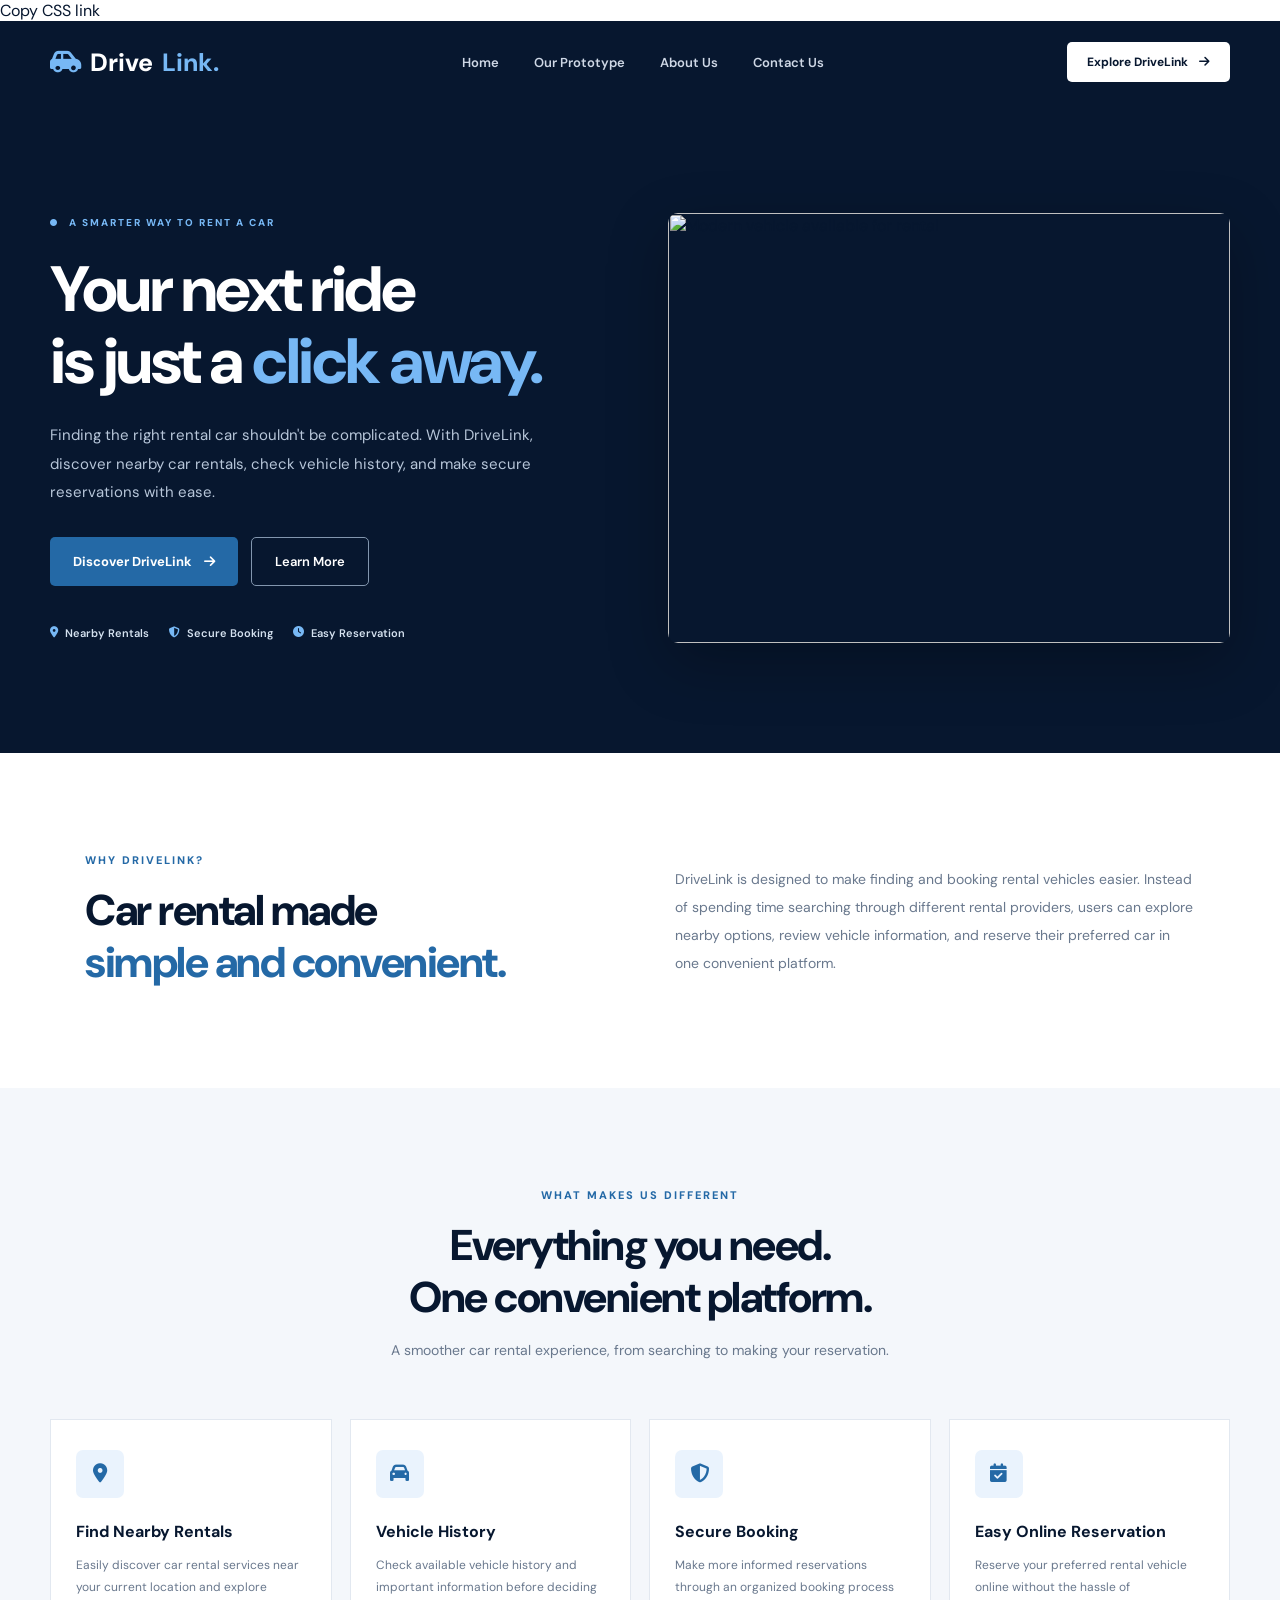
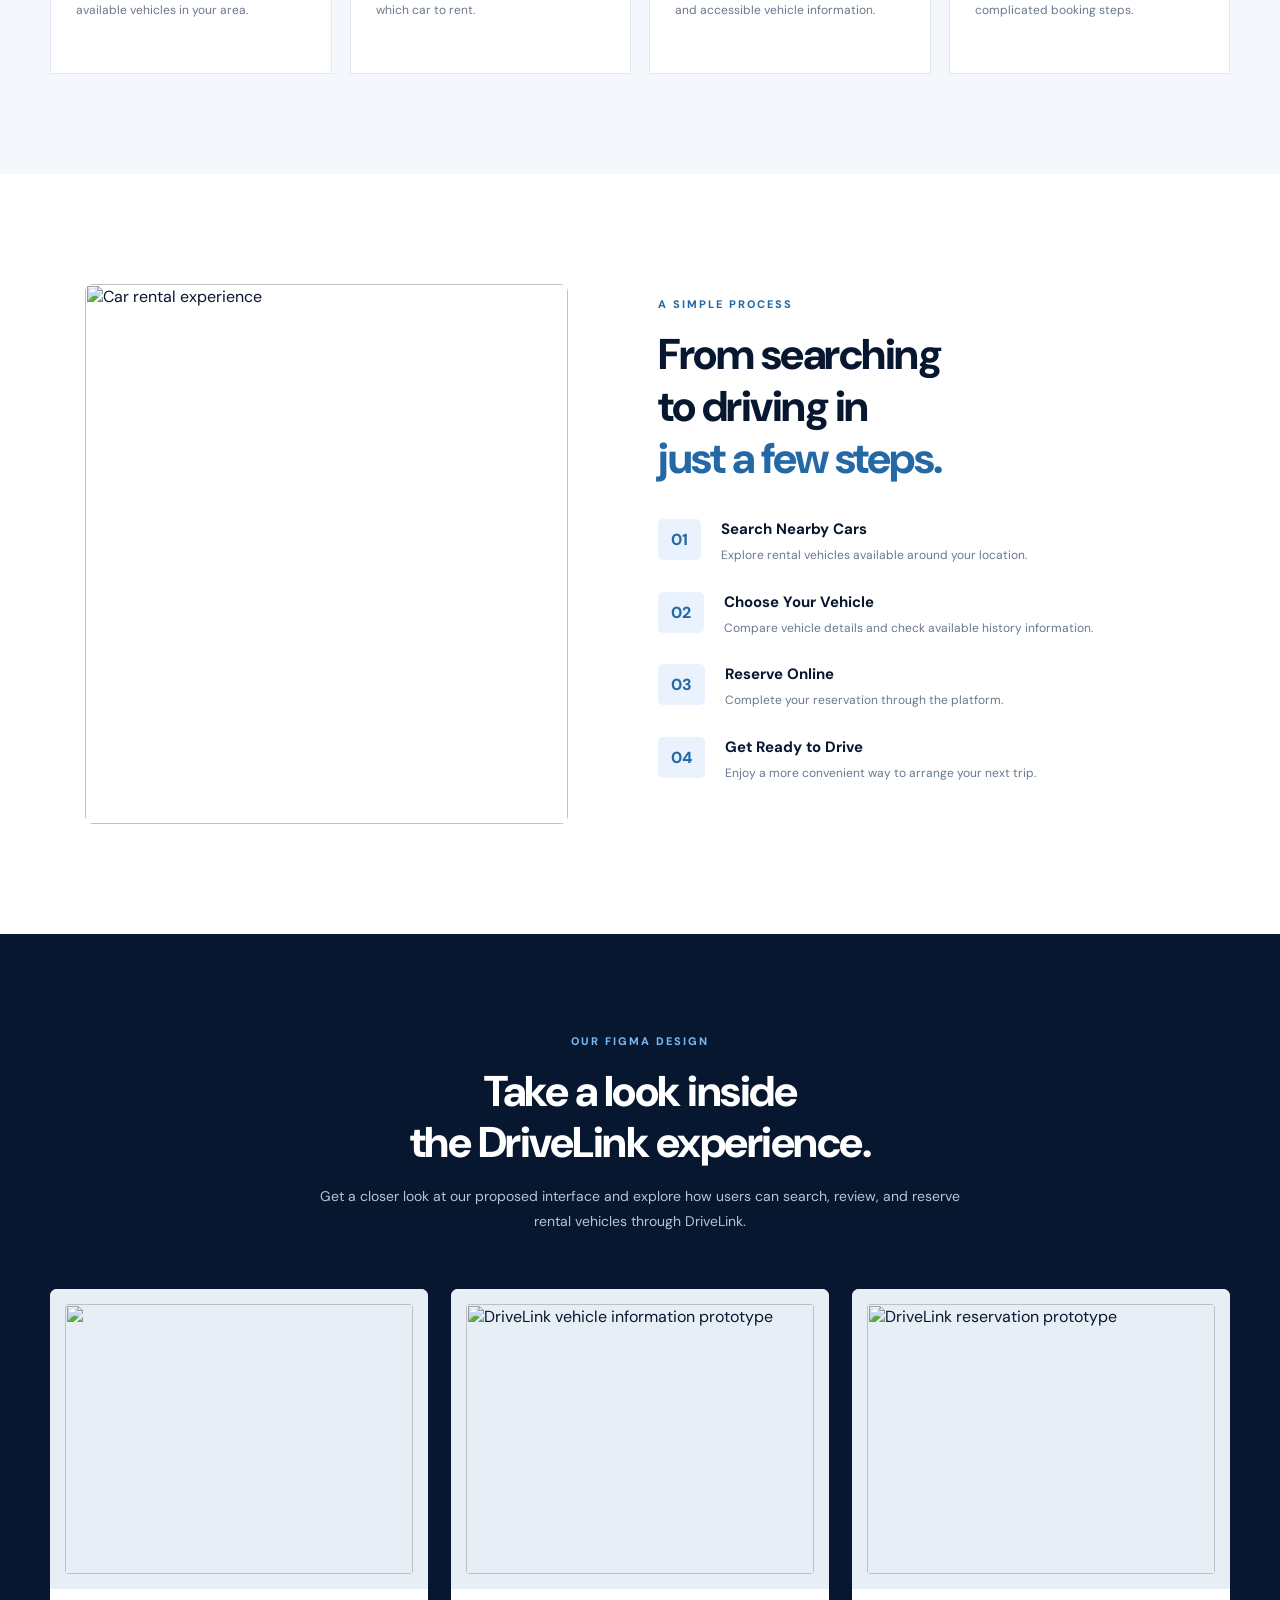
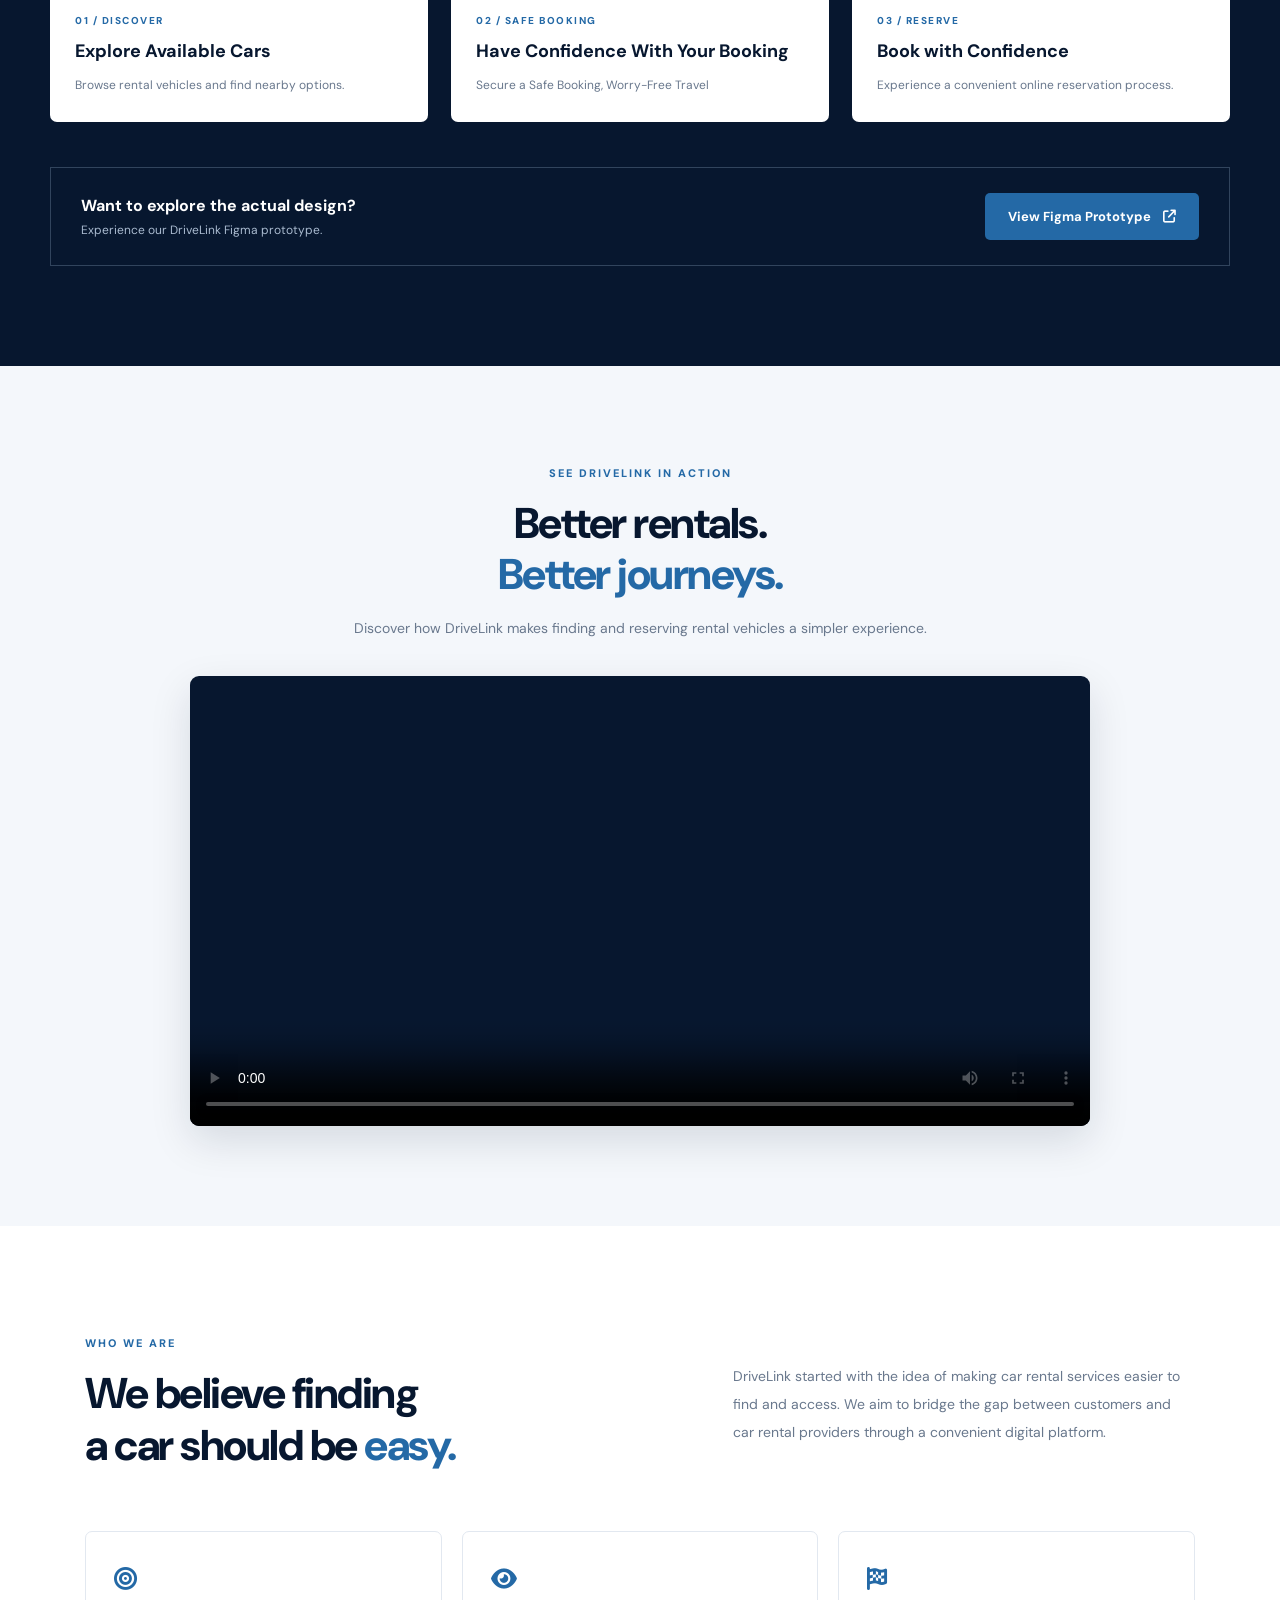
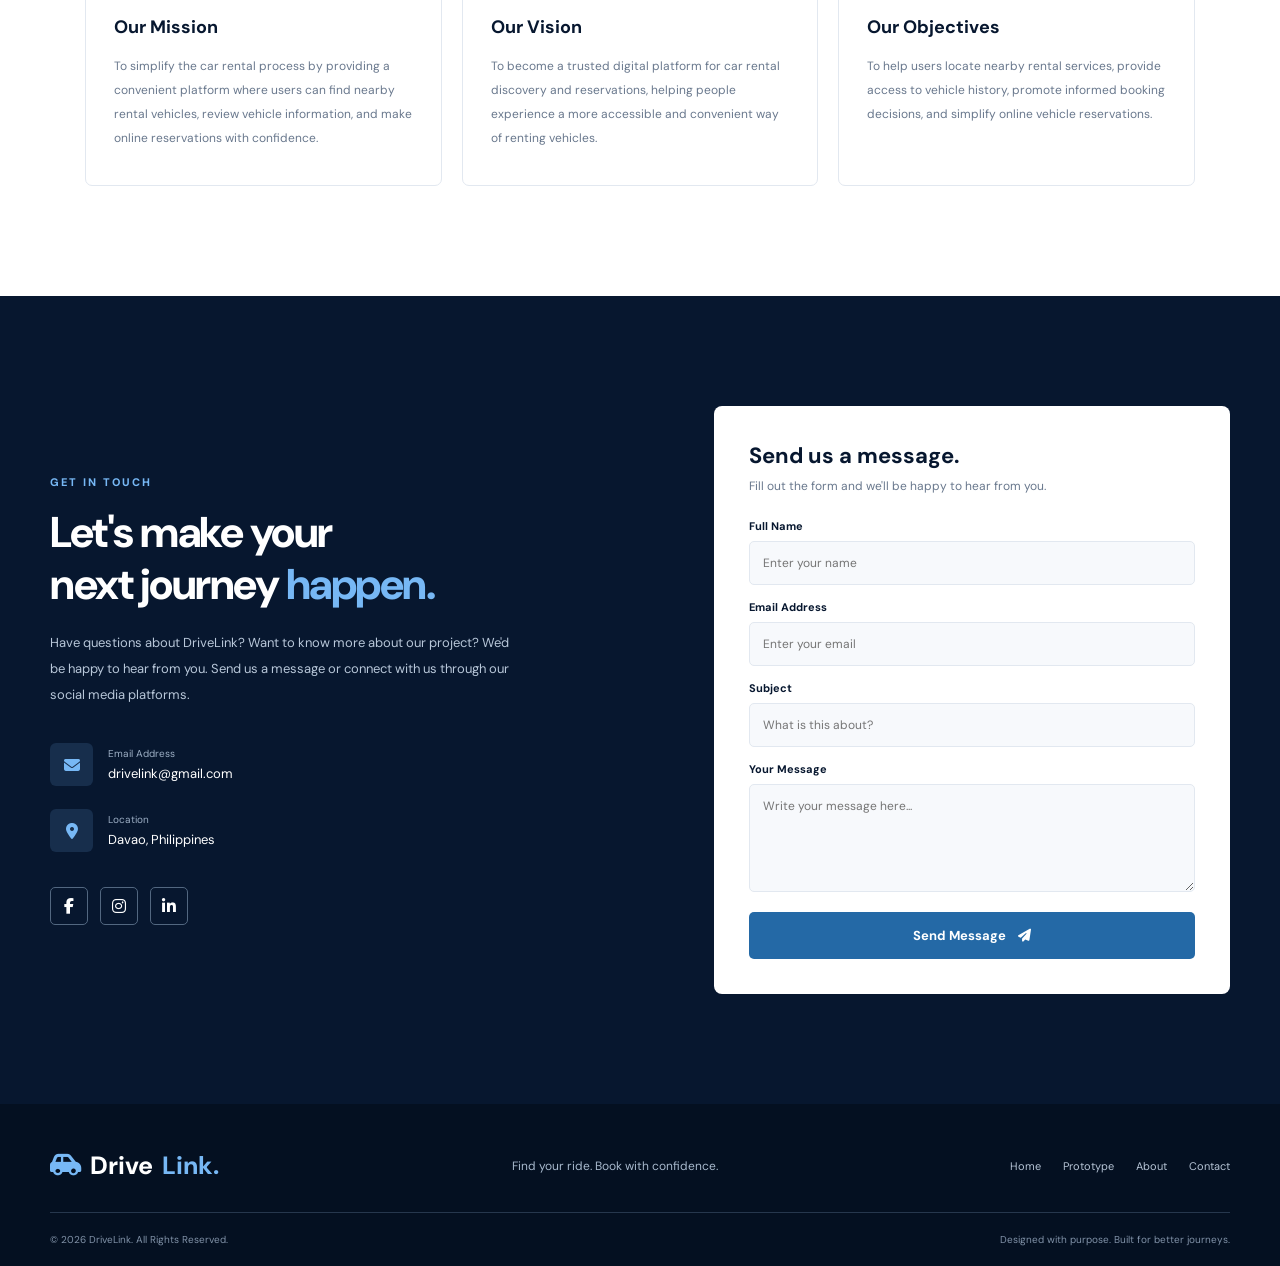
==== New folder/index.html @ e1b186a1 "promowebsite" ====
<html lang="en">
<head>
    <meta charset="UTF-8">
    <meta name="viewport" content="width=device-width, initial-scale=1.0">

    <title>DriveLink | Find Your Perfect Ride</title>

    <link rel="stylesheet" href="style.css">

 Copy CSS link


    <link rel="preconnect" href="https://fonts.googleapis.com">
    <link href="https://fonts.googleapis.com/css2?family=DM+Sans:wght@400;500;600;700;800&display=swap" rel="stylesheet">

    <link rel="stylesheet" href="https://cdnjs.cloudflare.com/ajax/libs/font-awesome/6.5.0/css/all.min.css">
</head>

<body>

<!-- NAVIGATION -->
<header class="header">
    <nav class="navbar">

        <a href="#home" class="logo">
            <i class="fa-solid fa-car-side"></i>
            Drive<span>Link.</span>
        </a>

        <div class="nav-links" id="navLinks">
            <a href="#home">Home</a>
            <a href="#prototype">Our Prototype</a>
            <a href="#about">About Us</a>
            <a href="#contact">Contact Us</a>
        </div>

        <a href="#prototype" class="nav-button">
            Explore DriveLink <i class="fa-solid fa-arrow-right"></i>
        </a>

        <button class="menu-toggle" id="menuToggle" aria-label="Toggle menu">
            <i class="fa-solid fa-bars"></i>
        </button>

    </nav>
</header>


<!-- HOME SECTION -->
<section class="hero" id="home">

    <div class="hero-content">

        <span class="eyebrow">
            <i class="fa-solid fa-circle"></i>
            A SMARTER WAY TO RENT A CAR
        </span>

        <h1>
            Your next ride<br>
            is just a <span>click away.</span>
        </h1>

        <p>
            Finding the right rental car shouldn't be complicated.
            With DriveLink, discover nearby car rentals, check vehicle
            history, and make secure reservations with ease.
        </p>

        <div class="hero-buttons">
            <a href="#prototype" class="primary-btn">
                Discover DriveLink
                <i class="fa-solid fa-arrow-right"></i>
            </a>

            <a href="#about" class="outline-btn">
                Learn More
            </a>
        </div>

        <div class="hero-benefits">
            <div>
                <i class="fa-solid fa-location-dot"></i>
                Nearby Rentals
            </div>

            <div>
                <i class="fa-solid fa-shield-halved"></i>
                Secure Booking
            </div>

            <div>
                <i class="fa-solid fa-clock"></i>
                Easy Reservation
            </div>
        </div>

    </div>

    <div class="hero-image">

        <img src="https://i.pinimg.com/1200x/7e/e9/31/7ee9318fdea5d977319da22f71b684b8.jpg"
             alt="Modern vehicle available for rental">

        </div>

    </div>

</section>


<!-- INTRODUCTION -->
<section class="intro-section">

    <div class="intro-text">
        <span class="section-label">WHY DRIVELINK?</span>

        <h2>
            Car rental made<br>
            <span>simple and convenient.</span>
        </h2>
    </div>

    <p>
        DriveLink is designed to make finding and booking rental
        vehicles easier. Instead of spending time searching through
        different rental providers, users can explore nearby options,
        review vehicle information, and reserve their preferred car
        in one convenient platform.
    </p>

</section>


<!-- FEATURES -->
<section class="features-section">

    <div class="section-heading">
        <span class="section-label">WHAT MAKES US DIFFERENT</span>

        <h2>Everything you need.<br>One convenient platform.</h2>

        <p>
            A smoother car rental experience, from searching
            to making your reservation.
        </p>
    </div>


    <div class="features-grid">

        <div class="feature-card">
            <div class="feature-icon">
                <i class="fa-solid fa-location-dot"></i>
            </div>

            <h3>Find Nearby Rentals</h3>

            <p>
                Easily discover car rental services near your
                current location and explore available vehicles
                in your area.
            </p>

            <span class="feature-number">
        </div>


        <div class="feature-card">
            <div class="feature-icon">
                <i class="fa-solid fa-car"></i>
            </div>

            <h3>Vehicle History</h3>

            <p>
                Check available vehicle history and important
                information before deciding which car to rent.
            </p>

            <span class="feature-number">
        </div>


        <div class="feature-card">
            <div class="feature-icon">
                <i class="fa-solid fa-shield-halved"></i>
            </div>

            <h3>Secure Booking</h3>

            <p>
                Make more informed reservations through an
                organized booking process and accessible
                vehicle information.
            </p>

            <span class="feature-number">
        </div>


        <div class="feature-card">
            <div class="feature-icon">
                <i class="fa-solid fa-calendar-check"></i>
            </div>

            <h3>Easy Online Reservation</h3>

            <p>
                Reserve your preferred rental vehicle online
                without the hassle of complicated booking steps.
            </p>

            <span class="feature-number">
        </div>

    </div>

</section>


<!-- HOW IT WORKS -->
<section class="how-section">

    <div class="how-image">
        <img src="https://i.pinimg.com/1200x/cd/ce/d4/cdced4d399f2a3d898b4c13e5968aaff.jpg" alt="Car rental experience">
    </div>

    <div class="how-content">

        <span class="section-label">A SIMPLE PROCESS</span>

        <h2>
            From searching<br>
            to driving in<br>
            <span>just a few steps.</span>
        </h2>

        <div class="step">

            <span class="step-number">01</span>

            <div>
                <h3>Search Nearby Cars</h3>
                <p>Explore rental vehicles available around your location.</p>
            </div>

        </div>


        <div class="step">

            <span class="step-number">02</span>

            <div>
                <h3>Choose Your Vehicle</h3>
                <p>Compare vehicle details and check available history information.</p>
            </div>

        </div>


        <div class="step">

            <span class="step-number">03</span>

            <div>
                <h3>Reserve Online</h3>
                <p>Complete your reservation through the platform.</p>
            </div>

        </div>


        <div class="step">

            <span class="step-number">04</span>

            <div>
                <h3>Get Ready to Drive</h3>
                <p>Enjoy a more convenient way to arrange your next trip.</p>
            </div>

        </div>

    </div>

</section>


<!-- PROTOTYPE SECTION -->
<section class="prototype-section" id="prototype">

    <div class="section-heading">
        <span class="section-label">OUR FIGMA DESIGN</span>

        <h2>Take a look inside<br>the DriveLink experience.</h2>

        <p>
            Get a closer look at our proposed interface and
            explore how users can search, review, and reserve
            rental vehicles through DriveLink.
        </p>
    </div>


    <div class="prototype-grid">

        <div class="prototype-card">

            <div class="prototype-image">
                <img src="c:\Users\Jazzy\Downloads\Capture.PNG">

            </div>

            <div class="prototype-info">
                <span>01 / DISCOVER</span>
                <h3>Explore Available Cars</h3>
                <p>Browse rental vehicles and find nearby options.</p>
            </div>

        </div>


        <div class="prototype-card">

            <div class="prototype-image">
                <img src="c:\Users\Jazzy\Downloads\Capture2.PNG"
                     alt="DriveLink vehicle information prototype">
            </div>

            <div class="prototype-info">
                <span>02 / SAFE BOOKING</span>
                <h3>Have Confidence With Your Booking</h3>
                <p>Secure a Safe Booking, Worry-Free Travel</p>
            </div>

        </div>


        <div class="prototype-card">

            <div class="prototype-image">
                <img src="c:\Users\Jazzy\Downloads\Capture1.PNG"
                     alt="DriveLink reservation prototype">
            </div>

            <div class="prototype-info">
                <span>03 / RESERVE</span>
                <h3>Book with Confidence</h3>
                <p>Experience a convenient online reservation process.</p>
            </div>

        </div>

    </div>


    <div class="prototype-action">

        <div>
            <h3>Want to explore the actual design?</h3>
            <p>Experience our DriveLink Figma prototype.</p>
        </div>

        <!-- INSERT YOUR FIGMA LINK HERE -->
        <a href="https://www.figma.com/"
           target="_blank"
           class="primary-btn">
            View Figma Prototype
            <i class="fa-solid fa-arrow-up-right-from-square"></i>
        </a>

    </div>

</section>


<!-- PROMOTIONAL VIDEO -->
<section class="video-section">

    <div class="video-content">

        <span class="section-label">SEE DRIVELINK IN ACTION</span>

        <h2>Better rentals.<br><span>Better journeys.</span></h2>

        <p>
            Discover how DriveLink makes finding and reserving
            rental vehicles a simpler experience.
        </p>

    </div>

    <div class="video-box">

        <!-- Replace with your actual promotional video -->
        <video controls poster="images/hero-car.jpg">
            <source src="c:\Users\Jazzy\Downloads\promotional video.mp4" type="video/mp4">
            Your browser does not support the video.
        </video>

    </div>

</section>


<!-- ABOUT US -->
<section class="about-section" id="about">

    <div class="about-top">

        <div>
            <span class="section-label">WHO WE ARE</span>

            <h2>
                We believe finding<br>
                a car should be <span>easy.</span>
            </h2>
        </div>

        <p>
            DriveLink started with the idea of making car rental
            services easier to find and access. We aim to bridge
            the gap between customers and car rental providers
            through a convenient digital platform.
        </p>

    </div>


    <div class="about-cards">

        <div class="about-card">
            <i class="fa-solid fa-bullseye"></i>

            <h3>Our Mission</h3>

            <p>
                To simplify the car rental process by providing
                a convenient platform where users can find nearby
                rental vehicles, review vehicle information, and
                make online reservations with confidence.
            </p>
        </div>


        <div class="about-card">
            <i class="fa-solid fa-eye"></i>

            <h3>Our Vision</h3>

            <p>
                To become a trusted digital platform for car rental
                discovery and reservations, helping people
                experience a more accessible and convenient
                way of renting vehicles.
            </p>
        </div>


        <div class="about-card">
            <i class="fa-solid fa-flag-checkered"></i>

            <h3>Our Objectives</h3>

            <p>
                To help users locate nearby rental services,
                provide access to vehicle history, promote
                informed booking decisions, and simplify
                online vehicle reservations.
            </p>
        </div>

    </div>

</section>


<!-- CONTACT SECTION -->
<section class="contact-section" id="contact">

    <div class="contact-info">

        <span class="section-label">GET IN TOUCH</span>

        <h2>
            Let's make your<br>
            next journey <span>happen.</span>
        </h2>

        <p>
            Have questions about DriveLink? Want to know more
            about our project? We'd be happy to hear from you.
            Send us a message or connect with us through our
            social media platforms.
        </p>


        <div class="contact-detail">
            <i class="fa-solid fa-envelope"></i>

            <div>
                <small>Email Address</small>
                <p>drivelink@gmail.com</p>
            </div>
        </div>


        <div class="contact-detail">
            <i class="fa-solid fa-location-dot"></i>

            <div>
                <small>Location</small>
                <p>Davao, Philippines</p>
            </div>
        </div>


        <div class="social-links">

            <a href="https://facebook.com/"
               target="_blank"
               aria-label="Facebook">
                <i class="fa-brands fa-facebook-f"></i>
            </a>

            <a href="https://instagram.com/"
               target="_blank"
               aria-label="Instagram">
                <i class="fa-brands fa-instagram"></i>
            </a>

            <a href="https://linkedin.com/"
               target="_blank"
               aria-label="LinkedIn">
                <i class="fa-brands fa-linkedin-in"></i>
            </a>

        </div>

    </div>


    <!-- CONTACT FORM -->
    <div class="contact-form">

        <h3>Send us a message.</h3>

        <p>Fill out the form and we'll be happy to hear from you.</p>

        <form id="contactForm">

            <label for="name">Full Name</label>
            <input type="text"
                   id="name"
                   placeholder="Enter your name"
                   required>

            <label for="email">Email Address</label>
            <input type="email"
                   id="email"
                   placeholder="Enter your email"
                   required>

            <label for="subject">Subject</label>
            <input type="text"
                   id="subject"
                   placeholder="What is this about?"
                   required>

            <label for="message">Your Message</label>
            <textarea id="message"
                      rows="5"
                      placeholder="Write your message here..."
                      required></textarea>

            <button type="submit" class="primary-btn">
                Send Message
                <i class="fa-solid fa-paper-plane"></i>
            </button>

        </form>

    </div>

</section>


<!-- FOOTER -->
<footer class="footer">

    <div class="footer-top">

        <a href="#home" class="logo footer-logo">
            <i class="fa-solid fa-car-side"></i>
            Drive<span>Link.</span>
        </a>

        <p>
            Find your ride. Book with confidence.
        </p>

        <div class="footer-links">
            <a href="#home">Home</a>
            <a href="#prototype">Prototype</a>
            <a href="#about">About</a>
            <a href="#contact">Contact</a>
        </div>

    </div>

    <div class="footer-bottom">
        <p>© 2026 DriveLink. All Rights Reserved.</p>
        <p>Designed with purpose. Built for better journeys.</p>
    </div>

</footer>


<script>

// MOBILE NAVIGATION
const menuToggle = document.getElementById("menuToggle");
const navLinks = document.getElementById("navLinks");

menuToggle.addEventListener("click", () => {
    navLinks.classList.toggle("active");

    const icon = menuToggle.querySelector("i");

    icon.classList.toggle("fa-bars");
    icon.classList.toggle("fa-xmark");
});

document.querySelectorAll(".nav-links a").forEach(link => {
    link.addEventListener("click", () => {
        navLinks.classList.remove("active");

        const icon = menuToggle.querySelector("i");
        icon.classList.remove("fa-xmark");
        icon.classList.add("fa-bars");
    });
});


// CONTACT FORM
// Opens the visitor's email application.
// Change this to your actual receiving email.
document.getElementById("contactForm").addEventListener("submit", function(e) {

    e.preventDefault();

    const name = document.getElementById("name").value;
    const email = document.getElementById("email").value;
    const subject = document.getElementById("subject").value;
    const message = document.getElementById("message").value;

    const recipient = "drivelink@gmail.com";

    const body =
        "Name: " + name +
        "\nEmail: " + email +
        "\n\nMessage:\n" + message;

    const mailto =
        "mailto:" + recipient +
        "?subject=" + encodeURIComponent(subject) +
        "&body=" + encodeURIComponent(body);

    window.location.href = mailto;

});

</script>

</body>
</html>
---- New folder/style.css ----
:root {
    --night: #07172F;
    --night-light: #102747;
    --blue: #2469A6;
    --accent: #77B8F5;
    --white: #FFFFFF;
    --light: #F4F7FB;
    --gray: #69788D;
    --border: #E2E8F0;
}

* {
    margin: 0;
    padding: 0;
    box-sizing: border-box;
    scroll-behavior: smooth;
}

body {
    font-family: 'DM Sans', sans-serif;
    color: var(--night);
    background: var(--white);
    overflow-x: hidden;
}

a {
    text-decoration: none;
    color: inherit;
}

button,
input,
textarea {
    font-family: inherit;
}

img {
    display: block;
    width: 100%;
    object-fit: cover;
}

section {
    scroll-margin-top: 85px;
}

.section-label {
    display: inline-block;
    font-size: 11px;
    font-weight: 800;
    letter-spacing: 2px;
    color: var(--blue);
    margin-bottom: 18px;
}


.header {
    background: var(--night);
    position: sticky;
    top: 0;
    z-index: 1000;
    width: 100%;
}

.navbar {
    max-width: 1250px;
    height: 82px;
    margin: auto;
    padding: 0 35px;

    display: flex;
    justify-content: space-between;
    align-items: center;
}

.logo {
    font-size: 25px;
    font-weight: 800;
    color: var(--white);
    display: flex;
    align-items: center;
    gap: 9px;
}

.logo i {
    color: var(--accent);
}

.logo span {
    color: var(--accent);
}

.nav-links {
    display: flex;
    align-items: center;
    gap: 35px;
}

.nav-links a {
    color: #CFD8E6;
    font-size: 13px;
    font-weight: 600;
    transition: 0.3s;
}

.nav-links a:hover {
    color: var(--accent);
}

.nav-button {
    padding: 12px 20px;
    border-radius: 5px;
    background: var(--white);
    color: var(--night);
    font-size: 12px;
    font-weight: 700;
    transition: 0.3s;
}

.nav-button:hover {
    background: var(--accent);
    transform: translateY(-2px);
}

.nav-button i {
    margin-left: 8px;
}

.menu-toggle {
    display: none;
    background: none;
    border: none;
    color: white;
    font-size: 23px;
    cursor: pointer;
}


.primary-btn {
    background: var(--blue);
    color: var(--white);
    border: none;
    padding: 15px 23px;
    border-radius: 5px;
    display: inline-flex;
    align-items: center;
    justify-content: center;
    gap: 12px;
    font-size: 13px;
    font-weight: 700;
    cursor: pointer;
    transition: 0.3s;
}

.primary-btn:hover {
    background: #174E80;
    transform: translateY(-3px);
}

.outline-btn {
    padding: 15px 23px;
    border: 1px solid #8296AE;
    border-radius: 5px;
    color: var(--white);
    font-size: 13px;
    font-weight: 600;
    transition: 0.3s;
}

.outline-btn:hover {
    background: white;
    color: var(--night);
}


.hero {
    background: var(--night);
    min-height: 650px;
    padding: 75px max(calc((100% - 1180px) / 2), 35px);

    display: grid;
    grid-template-columns: 1fr 1fr;
    align-items: center;
    gap: 55px;
}

.hero-content {
    color: var(--white);
}

.eyebrow {
    display: inline-flex;
    align-items: center;
    gap: 10px;
    color: var(--accent);
    font-size: 10px;
    font-weight: 800;
    letter-spacing: 2px;
    margin-bottom: 25px;
}

.eyebrow i {
    font-size: 7px;
}

.hero h1 {
    font-size: clamp(42px, 5vw, 65px);
    line-height: 1.12;
    font-weight: 800;
    letter-spacing: -2.5px;
    margin-bottom: 24px;
}

.hero h1 span,
.about-top h2 span,
.video-content h2 span {
    color: var(--accent);
}

.hero-content > p {
    max-width: 490px;
    color: #B7C6D9;
    font-size: 15px;
    line-height: 1.9;
    margin-bottom: 30px;
}

.hero-buttons {
    display: flex;
    gap: 13px;
    flex-wrap: wrap;
}

.hero-benefits {
    display: flex;
    gap: 20px;
    flex-wrap: wrap;
    margin-top: 40px;
    color: #D4E1EF;
    font-size: 11px;
    font-weight: 600;
}

.hero-benefits div {
    display: flex;
    align-items: center;
    gap: 7px;
}

.hero-benefits i {
    color: var(--accent);
}

.hero-image {
    position: relative;
    height: 430px;
}

.hero-image img {
    height: 100%;
    border-radius: 10px;
    object-fit: cover;
    box-shadow: 0 20px 60px #00000045;
}

.floating-card {
    position: absolute;
    bottom: 35px;
    left: -35px;
    background: white;
    padding: 18px;
    border-radius: 8px;
    display: flex;
    align-items: center;
    gap: 13px;
    box-shadow: 0 10px 35px #00000025;
}

.floating-icon {
    width: 42px;
    height: 42px;
    background: #E9F3FF;
    color: var(--blue);
    display: grid;
    place-items: center;
    border-radius: 7px;
}

.floating-card strong {
    display: block;
    font-size: 12px;
}

.floating-card small {
    display: block;
    color: var(--gray);
    font-size: 10px;
    margin-top: 4px;
}

.image-number {
    position: absolute;
    bottom: -30px;
    right: 0;
    color: #8DA4BE;
    font-size: 10px;
    letter-spacing: 2px;
}


.intro-section {
    max-width: 1180px;
    margin: auto;
    padding: 100px 35px;

    display: grid;
    grid-template-columns: 1fr 1fr;
    gap: 70px;
    align-items: center;
}

.intro-section h2,
.section-heading h2,
.how-content h2,
.about-top h2,
.video-content h2,
.contact-info h2 {
    font-size: clamp(32px, 4vw, 43px);
    font-weight: 800;
    line-height: 1.2;
    letter-spacing: -1.5px;
}

.intro-section h2 span {
    color: var(--blue);
}

.intro-section > p {
    font-size: 14px;
    color: var(--gray);
    line-height: 2;
}



.features-section {
    background: var(--light);
    padding: 100px 35px;
}

.section-heading {
    text-align: center;
    max-width: 650px;
    margin: 0 auto 55px;
}

.section-heading h2 {
    margin-bottom: 15px;
}

.section-heading > p {
    font-size: 14px;
    color: var(--gray);
    line-height: 1.8;
}

.features-grid {
    max-width: 1180px;
    margin: auto;

    display: grid;
    grid-template-columns: repeat(4, 1fr);
    gap: 18px;
}

.feature-card {
    background: white;
    border: 1px solid var(--border);
    padding: 30px 25px;
    min-height: 255px;
    position: relative;
    overflow: hidden;
    transition: 0.3s;
}

.feature-card:hover {
    transform: translateY(-7px);
    border-color: #A8C9EB;
    box-shadow: 0 15px 35px #07172F0C;
}

.feature-icon {
    height: 48px;
    width: 48px;
    display: grid;
    place-items: center;
    background: #EAF3FD;
    color: var(--blue);
    font-size: 19px;
    border-radius: 7px;
    margin-bottom: 23px;
}

.feature-card h3 {
    font-size: 16px;
    margin-bottom: 12px;
}

.feature-card p {
    color: var(--gray);
    font-size: 12px;
    line-height: 1.9;
}

.feature-number {
    position: absolute;
    right: 20px;
    bottom: 12px;
    font-size: 45px;
    font-weight: 800;
    color: #F0F3F7;
}



.how-section {
    padding: 110px 35px;
    max-width: 1180px;
    margin: auto;

    display: grid;
    grid-template-columns: 0.9fr 1fr;
    align-items: center;
    gap: 90px;
}

.how-image img {
    height: 540px;
    border-radius: 8px;
}

.how-content h2 {
    margin-bottom: 35px;
}

.how-content h2 span {
    color: var(--blue);
}

.step {
    display: flex;
    align-items: flex-start;
    gap: 20px;
    margin-bottom: 25px;
}

.step-number {
    color: var(--blue);
    font-weight: 800;
    font-size: 16px;
    padding: 10px 13px;
    background: #EAF3FD;
    border-radius: 5px;
}

.step h3 {
    font-size: 15px;
    margin-bottom: 6px;
}

.step p {
    font-size: 12px;
    color: var(--gray);
    line-height: 1.8;
}


.prototype-section {
    padding: 100px 35px;
    background: var(--night);
}

.prototype-section .section-label {
    color: var(--accent);
}

.prototype-section .section-heading h2 {
    color: white;
}

.prototype-section .section-heading p {
    color: #B4C5D9;
}

.prototype-grid {
    max-width: 1180px;
    margin: auto;

    display: grid;
    grid-template-columns: repeat(3, 1fr);
    gap: 23px;
}

.prototype-card {
    background: white;
    border-radius: 7px;
    overflow: hidden;
    transition: 0.3s;
}

.prototype-card:hover {
    transform: translateY(-7px);
}

.prototype-image {
    background: #E7EEF6;
    height: 300px;
    padding: 15px;
    display: grid;
    place-items: center;
}

.prototype-image img {
    height: 100%;
    width: 100%;
    object-fit: contain;
    border-radius: 4px;
}

.prototype-info {
    padding: 25px;
}

.prototype-info span {
    color: var(--blue);
    font-size: 10px;
    font-weight: 800;
    letter-spacing: 1.5px;
}

.prototype-info h3 {
    margin: 12px 0;
    font-size: 18px;
}

.prototype-info p {
    color: var(--gray);
    font-size: 12px;
    line-height: 1.8;
}

.prototype-action {
    max-width: 1180px;
    margin: 45px auto 0;
    padding: 25px 30px;
    border: 1px solid #31445D;
    display: flex;
    justify-content: space-between;
    align-items: center;
    gap: 20px;
}

.prototype-action h3 {
    color: white;
    font-size: 16px;
}

.prototype-action p {
    color: #AABBD0;
    font-size: 12px;
    margin-top: 6px;
}



.video-section {
    padding: 100px 35px;
    text-align: center;
    background: var(--light);
}

.video-content {
    max-width: 650px;
    margin: 0 auto 35px;
}

.video-content h2 {
    margin-bottom: 15px;
}

.video-content h2 span {
    color: var(--blue);
}

.video-content p {
    color: var(--gray);
    font-size: 14px;
    line-height: 1.8;
}

.video-box {
    max-width: 900px;
    margin: auto;
    overflow: hidden;
    border-radius: 9px;
    background: var(--night);
    box-shadow: 0 15px 40px #07172F20;
}

.video-box video {
    width: 100%;
    display: block;
    max-height: 500px;
}


.about-section {
    padding: 110px 35px;
    max-width: 1180px;
    margin: auto;
}

.about-top {
    display: grid;
    grid-template-columns: 1fr 0.8fr;
    align-items: center;
    gap: 70px;
    margin-bottom: 60px;
}

.about-top h2 span {
    color: var(--blue);
}

.about-top > p {
    color: var(--gray);
    font-size: 14px;
    line-height: 2;
}

.about-cards {
    display: grid;
    grid-template-columns: repeat(3, 1fr);
    gap: 20px;
}

.about-card {
    border: 1px solid var(--border);
    padding: 35px 28px;
    border-radius: 7px;
    transition: 0.3s;
}

.about-card:hover {
    background: var(--night);
    color: white;
    transform: translateY(-5px);
}

.about-card i {
    font-size: 23px;
    color: var(--blue);
    margin-bottom: 25px;
}

.about-card:hover i {
    color: var(--accent);
}

.about-card h3 {
    font-size: 18px;
    margin-bottom: 15px;
}

.about-card p {
    font-size: 12px;
    line-height: 2;
    color: var(--gray);
}

.about-card:hover p {
    color: #C1D0E1;
}


.team-section {
    background: var(--light);
    padding: 100px 35px;
}

.team-container {
    display: flex;
    justify-content: center;
    align-items: center;
    gap: 20px;
    flex-wrap: wrap;
    width: 100%;
    margin: 0 auto;
}



.contact-section {
    background: var(--night);
    color: white;
    padding: 110px max(calc((100% - 1180px) / 2), 35px);

    display: grid;
    grid-template-columns: 1fr 0.9fr;
    gap: 90px;
    align-items: center;
}

.contact-info .section-label {
    color: var(--accent);
}

.contact-info h2 {
    margin-bottom: 20px;
}

.contact-info h2 span {
    color: var(--accent);
}

.contact-info > p {
    color: #B8C7D9;
    font-size: 13px;
    line-height: 2;
    max-width: 470px;
    margin-bottom: 35px;
}

.contact-detail {
    display: flex;
    align-items: center;
    gap: 15px;
    margin-bottom: 23px;
}

.contact-detail > i {
    width: 43px;
    height: 43px;
    display: grid;
    place-items: center;
    background: #172E4C;
    border-radius: 6px;
    color: var(--accent);
}

.contact-detail small {
    color: #9DAFC5;
    font-size: 10px;
}

.contact-detail p {
    color: white;
    font-size: 13px;
    margin-top: 5px;
}

.social-links {
    display: flex;
    gap: 12px;
    margin-top: 35px;
}

.social-links a {
    width: 38px;
    height: 38px;
    border: 1px solid #526780;
    display: grid;
    place-items: center;
    border-radius: 5px;
    color: white;
    transition: 0.3s;
}

.social-links a:hover {
    background: var(--accent);
    color: var(--night);
    border-color: var(--accent);
}

.contact-form {
    background: white;
    color: var(--night);
    border-radius: 8px;
    padding: 35px;
}

.contact-form h3 {
    font-size: 22px;
    margin-bottom: 8px;
}

.contact-form > p {
    font-size: 12px;
    color: var(--gray);
    margin-bottom: 25px;
}

.contact-form label {
    display: block;
    font-size: 11px;
    font-weight: 700;
    margin: 15px 0 8px;
}

.contact-form input,
.contact-form textarea {
    width: 100%;
    padding: 13px;
    background: #F7F9FC;
    border: 1px solid var(--border);
    border-radius: 5px;
    outline: none;
    font-size: 12px;
    color: var(--night);
    resize: vertical;
}

.contact-form input:focus,
.contact-form textarea:focus {
    border-color: var(--blue);
}

.contact-form button {
    width: 100%;
    margin-top: 20px;
}



.footer {
    background: #041021;
    padding: 45px 35px 20px;
    color: white;
}

.footer-top {
    max-width: 1180px;
    margin: auto;
    display: flex;
    justify-content: space-between;
    align-items: center;
    gap: 20px;
    padding-bottom: 30px;
    flex-wrap: wrap;
}

.footer-top > p {
    font-size: 12px;
    color: #A8B9CD;
}

.footer-links {
    display: flex;
    gap: 22px;
}

.footer-links a {
    font-size: 11px;
    color: #B6C4D5;
    transition: 0.3s;
}

.footer-links a:hover {
    color: var(--accent);
}

.footer-bottom {
    max-width: 1180px;
    margin: auto;
    border-top: 1px solid #26374D;
    padding-top: 20px;
    display: flex;
    justify-content: space-between;
    gap: 15px;
    flex-wrap: wrap;
}

.footer-bottom p {
    color: #8192A8;
    font-size: 10px;
}



@media (max-width: 950px) {

    .nav-links {
        gap: 17px;
    }

    .nav-button {
        display: none;
    }

    .hero {
        gap: 30px;
    }

    .features-grid {
        grid-template-columns: repeat(2, 1fr);
    }

    .how-section {
        gap: 40px;
    }

    .contact-section {
        gap: 40px;
    }

}


@media (max-width: 700px) {

    .navbar {
        height: 70px;
        padding: 0 22px;
    }

    .menu-toggle {
        display: block;
    }

    .nav-links {
        position: absolute;
        top: 70px;
        left: 0;
        width: 100%;
        background: var(--night);
        padding: 20px 25px 25px;

        display: none;
        flex-direction: column;
        align-items: flex-start;
        gap: 22px;
    }

    .nav-links.active {
        display: flex;
    }

    .hero {
        grid-template-columns: 1fr;
        padding: 65px 25px 85px;
    }

    .hero h1 {
        font-size: 45px;
    }

    .hero-image {
        height: 300px;
    }

    .floating-card {
        left: 10px;
        bottom: -25px;
    }

    .intro-section,
    .about-top {
        grid-template-columns: 1fr;
        gap: 25px;
        padding: 75px 25px;
    }

    .features-section,
    .prototype-section,
    .video-section,
    .about-section,
    .team-section {
        padding: 75px 25px;
    }

    .features-grid {
        grid-template-columns: 1fr;
    }

    .how-section {
        grid-template-columns: 1fr;
        padding: 75px 25px;
    }

    .how-image img {
        height: 320px;
    }

    .prototype-grid {
        grid-template-columns: 1fr;
    }

    .prototype-image {
        height: 320px;
    }

    .prototype-action {
        flex-direction: column;
        align-items: flex-start;
        padding: 25px;
    }

    .about-top {
        padding: 0;
        margin-bottom: 40px;
    }

    .about-cards {
        grid-template-columns: 1fr;
    }

    .team-grid {
        grid-template-columns: repeat(2, 1fr);
    }

    .contact-section {
        grid-template-columns: 1fr;
        padding: 75px 25px;
    }

    .contact-form {
        padding: 25px;
    }

    .footer-top {
        flex-direction: column;
        align-items: flex-start;
    }

    .footer-bottom {
        flex-direction: column;
    }

}

@media (max-width: 400px) {

    .team-grid {
        grid-template-columns: 1fr;
    }

    .hero h1 {
        font-size: 39px;
    }

    .hero-benefits {
        gap: 12px;
    }

}
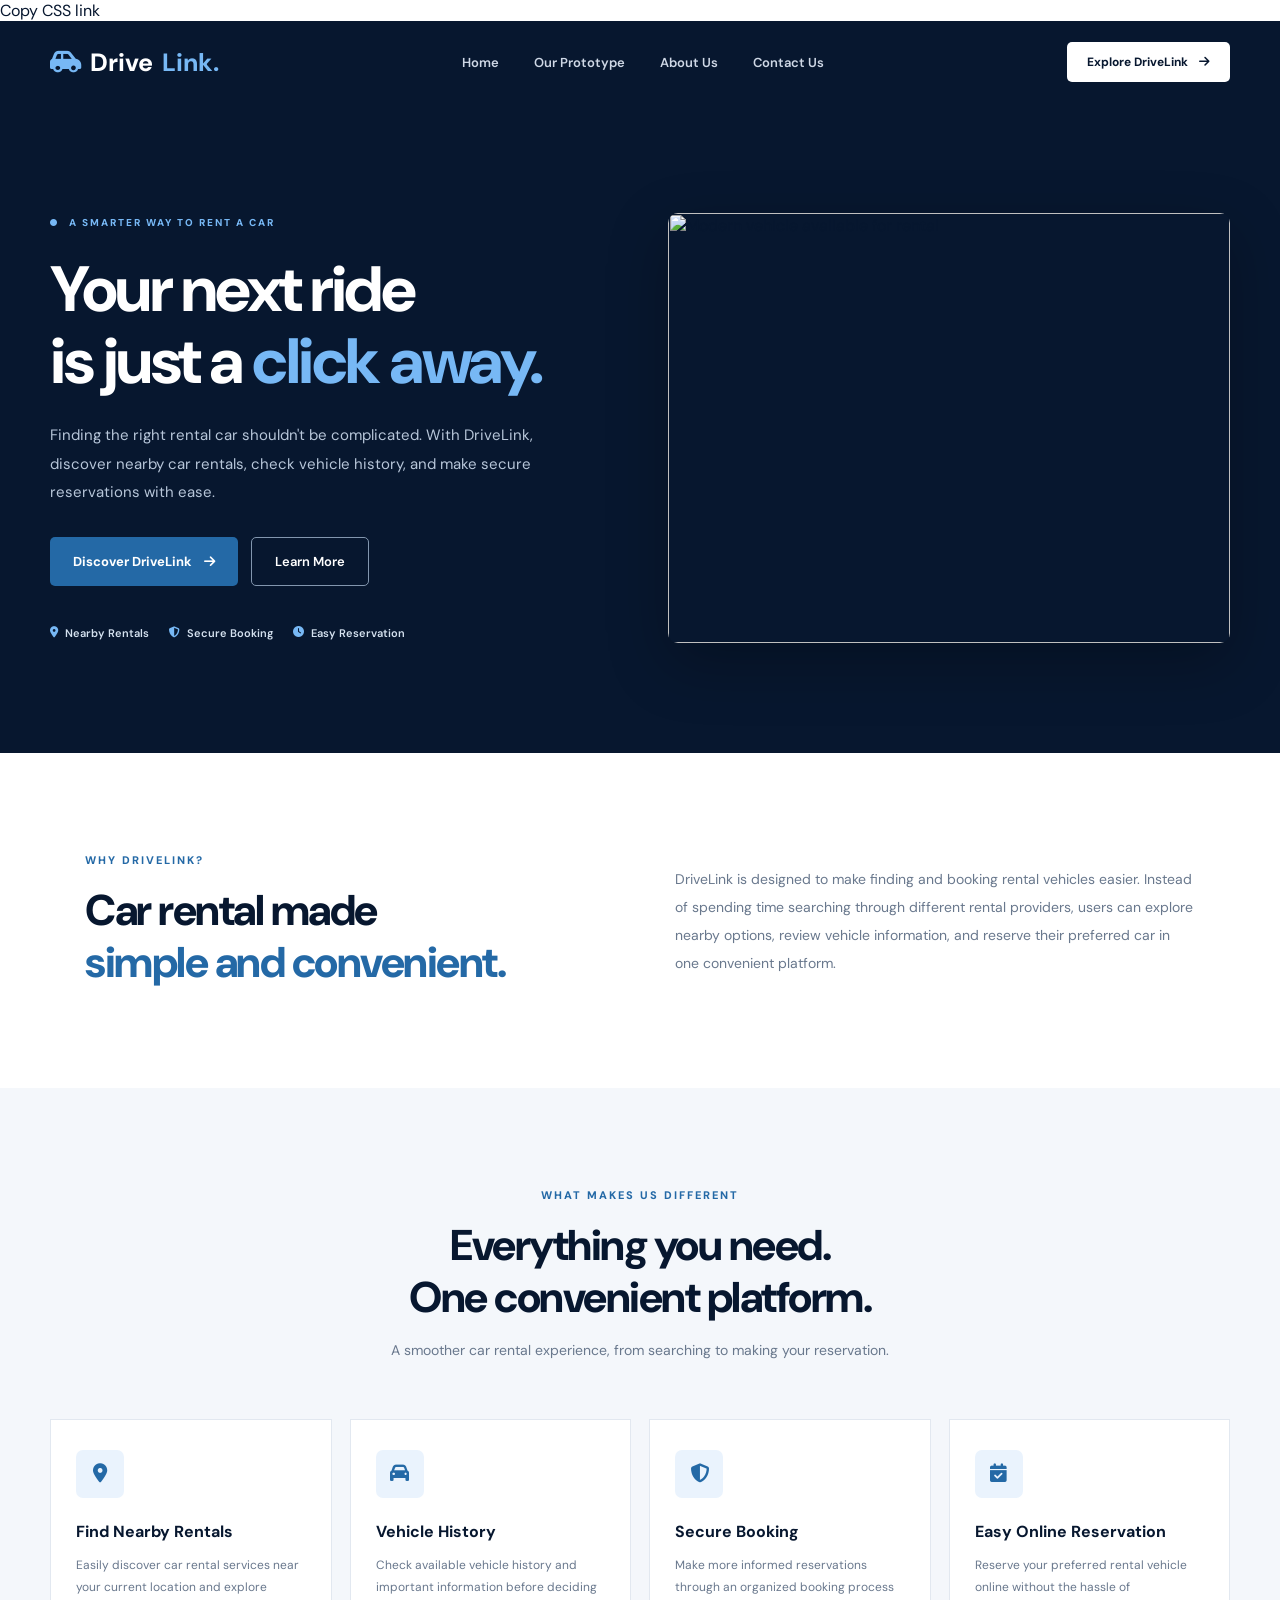
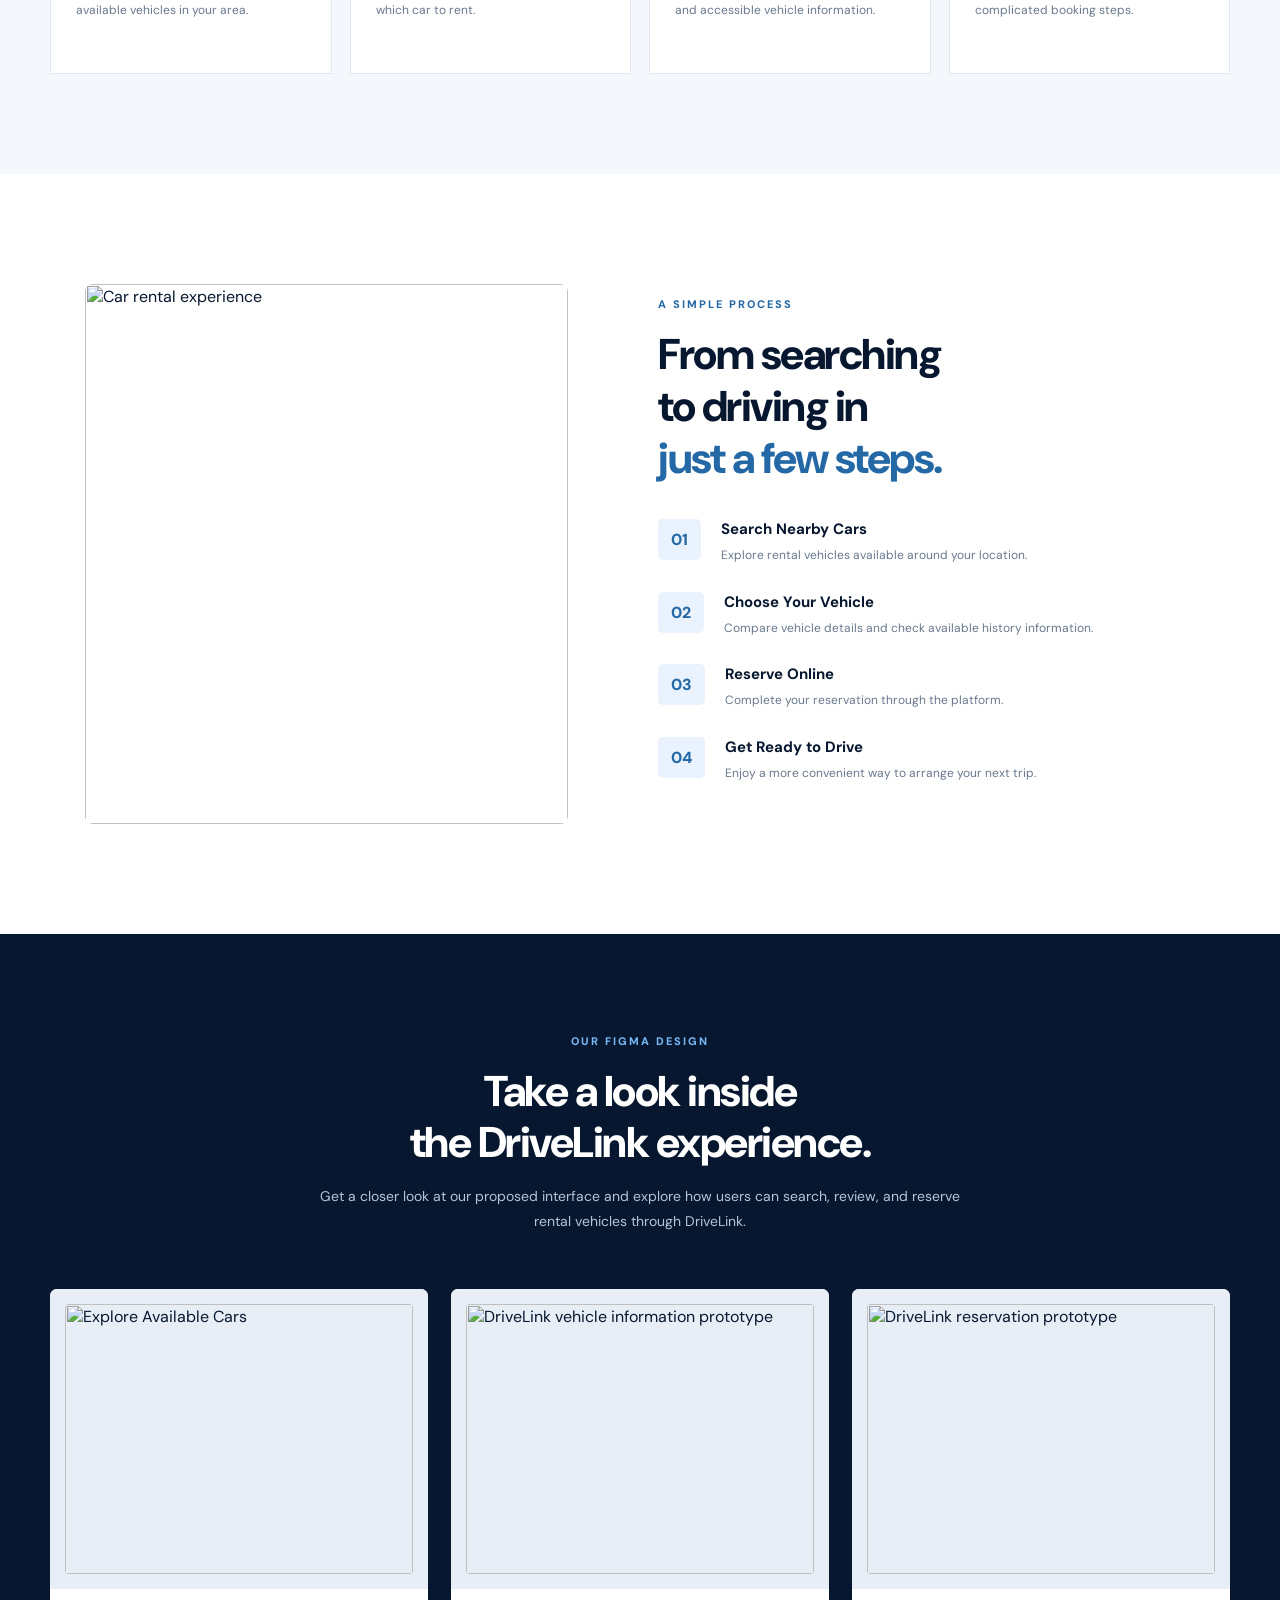
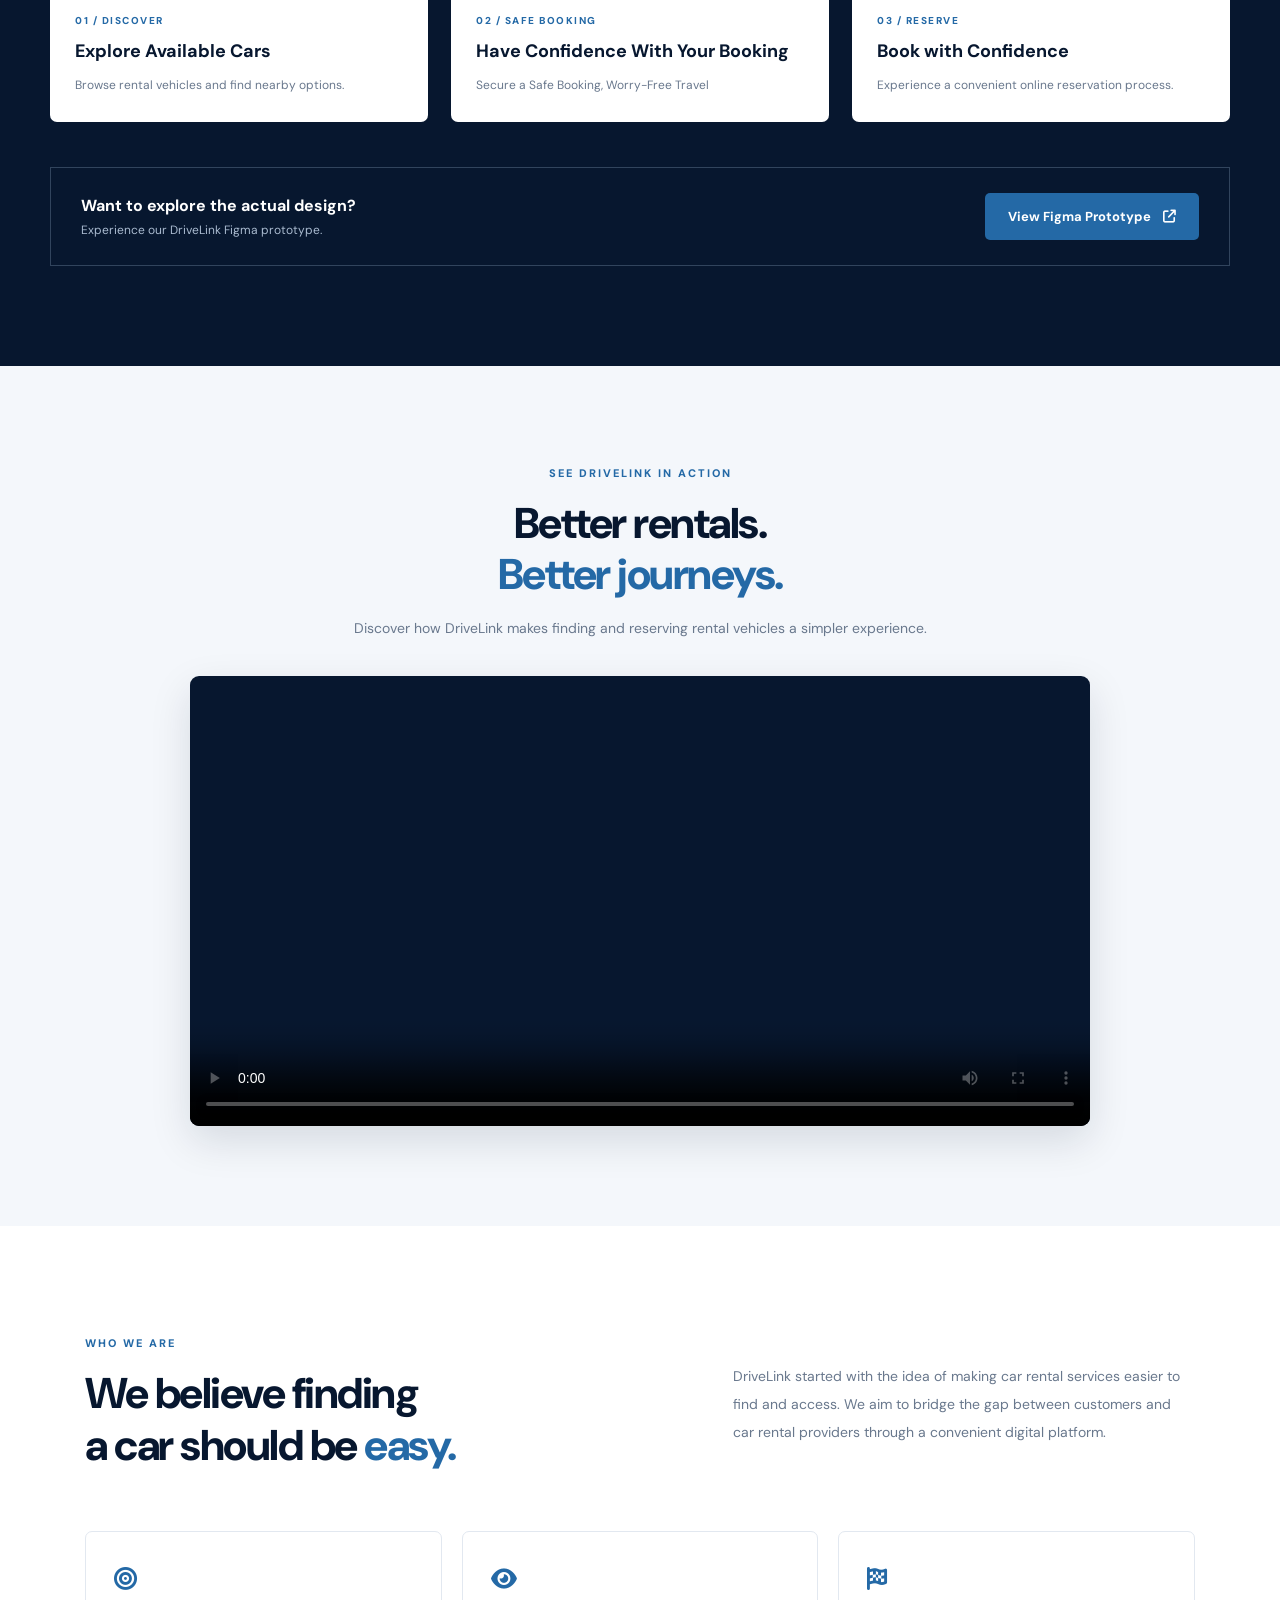
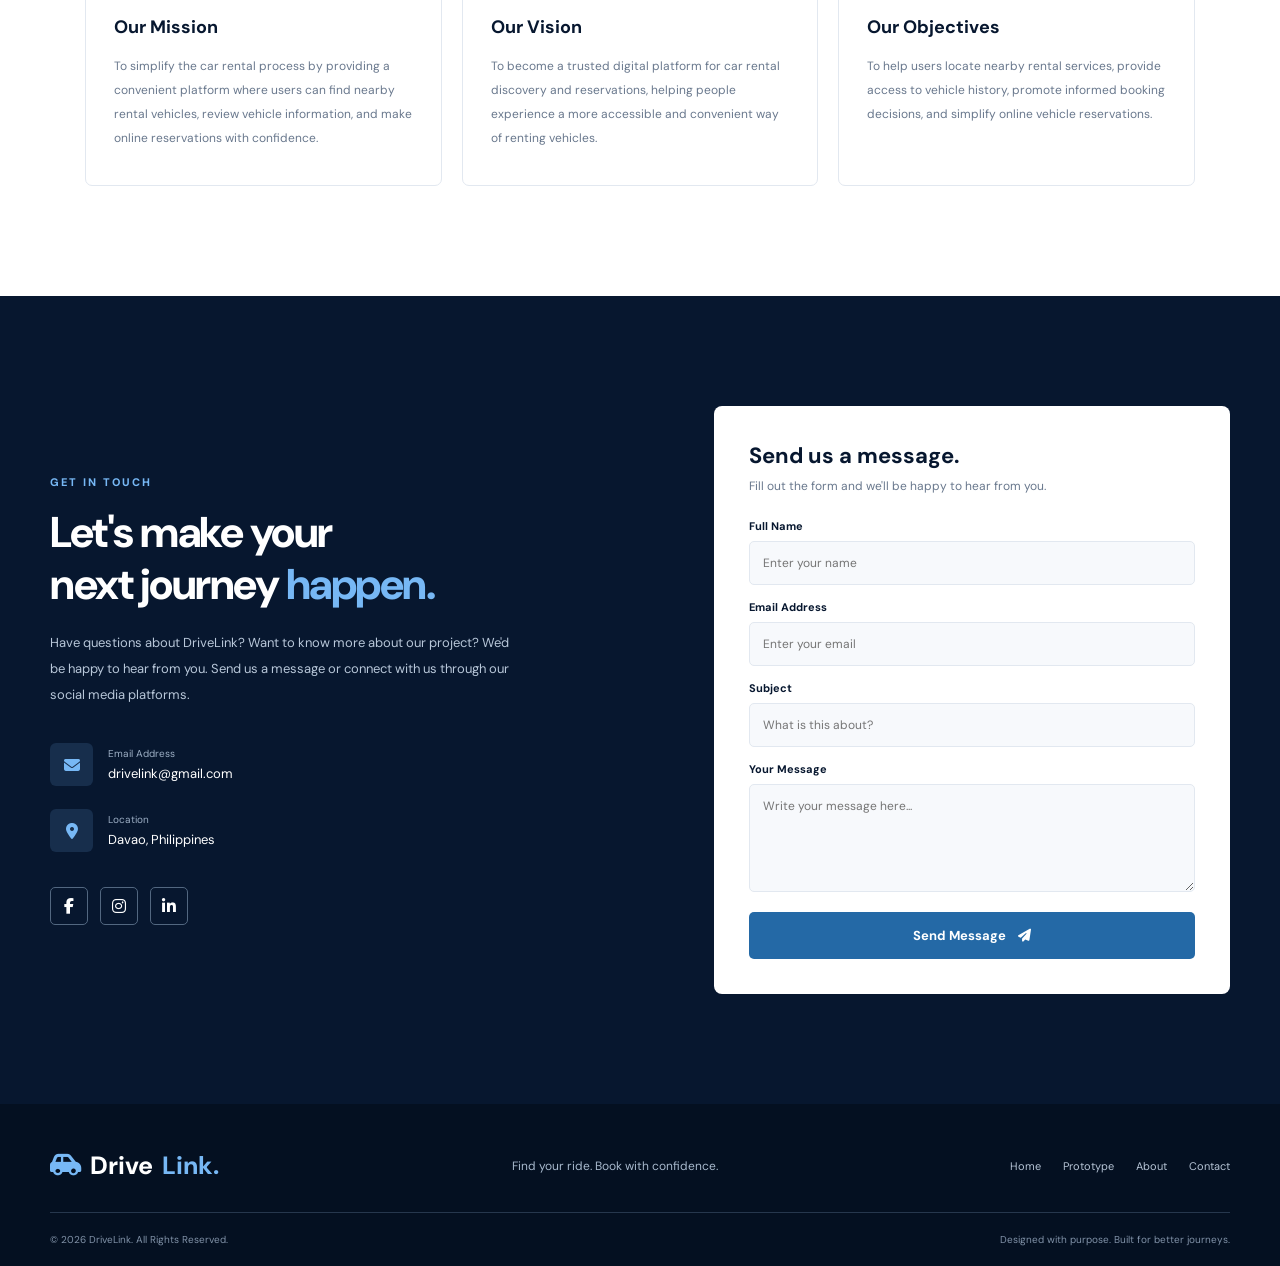
==== commit 5693db9c: "Clean up folder structure and fix media paths" ====
--- a/New folder/index.html
+++ b/New folder/index.html
@@ -18,7 +18,7 @@
 
 <body>
 
-<!-- NAVIGATION -->
+
 <header class="header">
     <nav class="navbar">
 
@@ -46,7 +46,7 @@
 </header>
 
 
-<!-- HOME SECTION -->
+
 <section class="hero" id="home">
 
     <div class="hero-content">
@@ -109,7 +109,7 @@
 </section>
 
 
-<!-- INTRODUCTION -->
+
 <section class="intro-section">
 
     <div class="intro-text">
@@ -132,7 +132,7 @@
 </section>
 
 
-<!-- FEATURES -->
+
 <section class="features-section">
 
     <div class="section-heading">
@@ -219,7 +219,7 @@
 </section>
 
 
-<!-- HOW IT WORKS -->
+
 <section class="how-section">
 
     <div class="how-image">
@@ -288,7 +288,7 @@
 </section>
 
 
-<!-- PROTOTYPE SECTION -->
+
 <section class="prototype-section" id="prototype">
 
     <div class="section-heading">
@@ -309,7 +309,7 @@
         <div class="prototype-card">
 
             <div class="prototype-image">
-                <img src="c:\Users\Jazzy\Downloads\Capture.PNG">
+                <img src="Images/Capture.PNG" alt="Explore Available Cars">
 
             </div>
 
@@ -325,8 +325,8 @@
         <div class="prototype-card">
 
             <div class="prototype-image">
-                <img src="c:\Users\Jazzy\Downloads\Capture2.PNG"
-                     alt="DriveLink vehicle information prototype">
+               <img src="Images/Capture2.PNG" alt="DriveLink vehicle information prototype">
+
             </div>
 
             <div class="prototype-info">
@@ -341,8 +341,9 @@
         <div class="prototype-card">
 
             <div class="prototype-image">
-                <img src="c:\Users\Jazzy\Downloads\Capture1.PNG"
-                     alt="DriveLink reservation prototype">
+                <img src="Images/Capture1.PNG"
+                alt="DriveLink reservation prototype">
+
             </div>
 
             <div class="prototype-info">
@@ -363,8 +364,8 @@
             <p>Experience our DriveLink Figma prototype.</p>
         </div>
 
-        <!-- INSERT YOUR FIGMA LINK HERE -->
-        <a href="https://www.figma.com/"
+       
+        <a href="https://www.figma.com/design/sUKiHmY8saduz8a9vZujjT/Untitled?node-id=0-1&t=AhAy8btTm9Ligdaq-0"
            target="_blank"
            class="primary-btn">
             View Figma Prototype
@@ -376,7 +377,7 @@
 </section>
 
 
-<!-- PROMOTIONAL VIDEO -->
+
 <section class="video-section">
 
     <div class="video-content">
@@ -394,10 +395,11 @@
 
     <div class="video-box">
 
-        <!-- Replace with your actual promotional video -->
-        <video controls poster="images/hero-car.jpg">
-            <source src="c:\Users\Jazzy\Downloads\promotional video.mp4" type="video/mp4">
-            Your browser does not support the video.
+        
+        <video controls poster="Images/hero-car.jpg">
+        <source src="Images/promotional-video.mp4" type="video/mp4">
+
+  Your browser does not support the video.
         </video>
 
     </div>
@@ -405,7 +407,7 @@
 </section>
 
 
-<!-- ABOUT US -->
+
 <section class="about-section" id="about">
 
     <div class="about-top">
@@ -477,7 +479,7 @@
 </section>
 
 
-<!-- CONTACT SECTION -->
+
 <section class="contact-section" id="contact">
 
     <div class="contact-info">
@@ -542,7 +544,6 @@
     </div>
 
 
-    <!-- CONTACT FORM -->
     <div class="contact-form">
 
         <h3>Send us a message.</h3>
@@ -587,7 +588,7 @@
 </section>
 
 
-<!-- FOOTER -->
+
 <footer class="footer">
 
     <div class="footer-top">
@@ -620,7 +621,7 @@
 
 <script>
 
-// MOBILE NAVIGATION
+
 const menuToggle = document.getElementById("menuToggle");
 const navLinks = document.getElementById("navLinks");
 
@@ -644,9 +645,7 @@
 });
 
 
-// CONTACT FORM
-// Opens the visitor's email application.
-// Change this to your actual receiving email.
+
 document.getElementById("contactForm").addEventListener("submit", function(e) {
 
     e.preventDefault();
